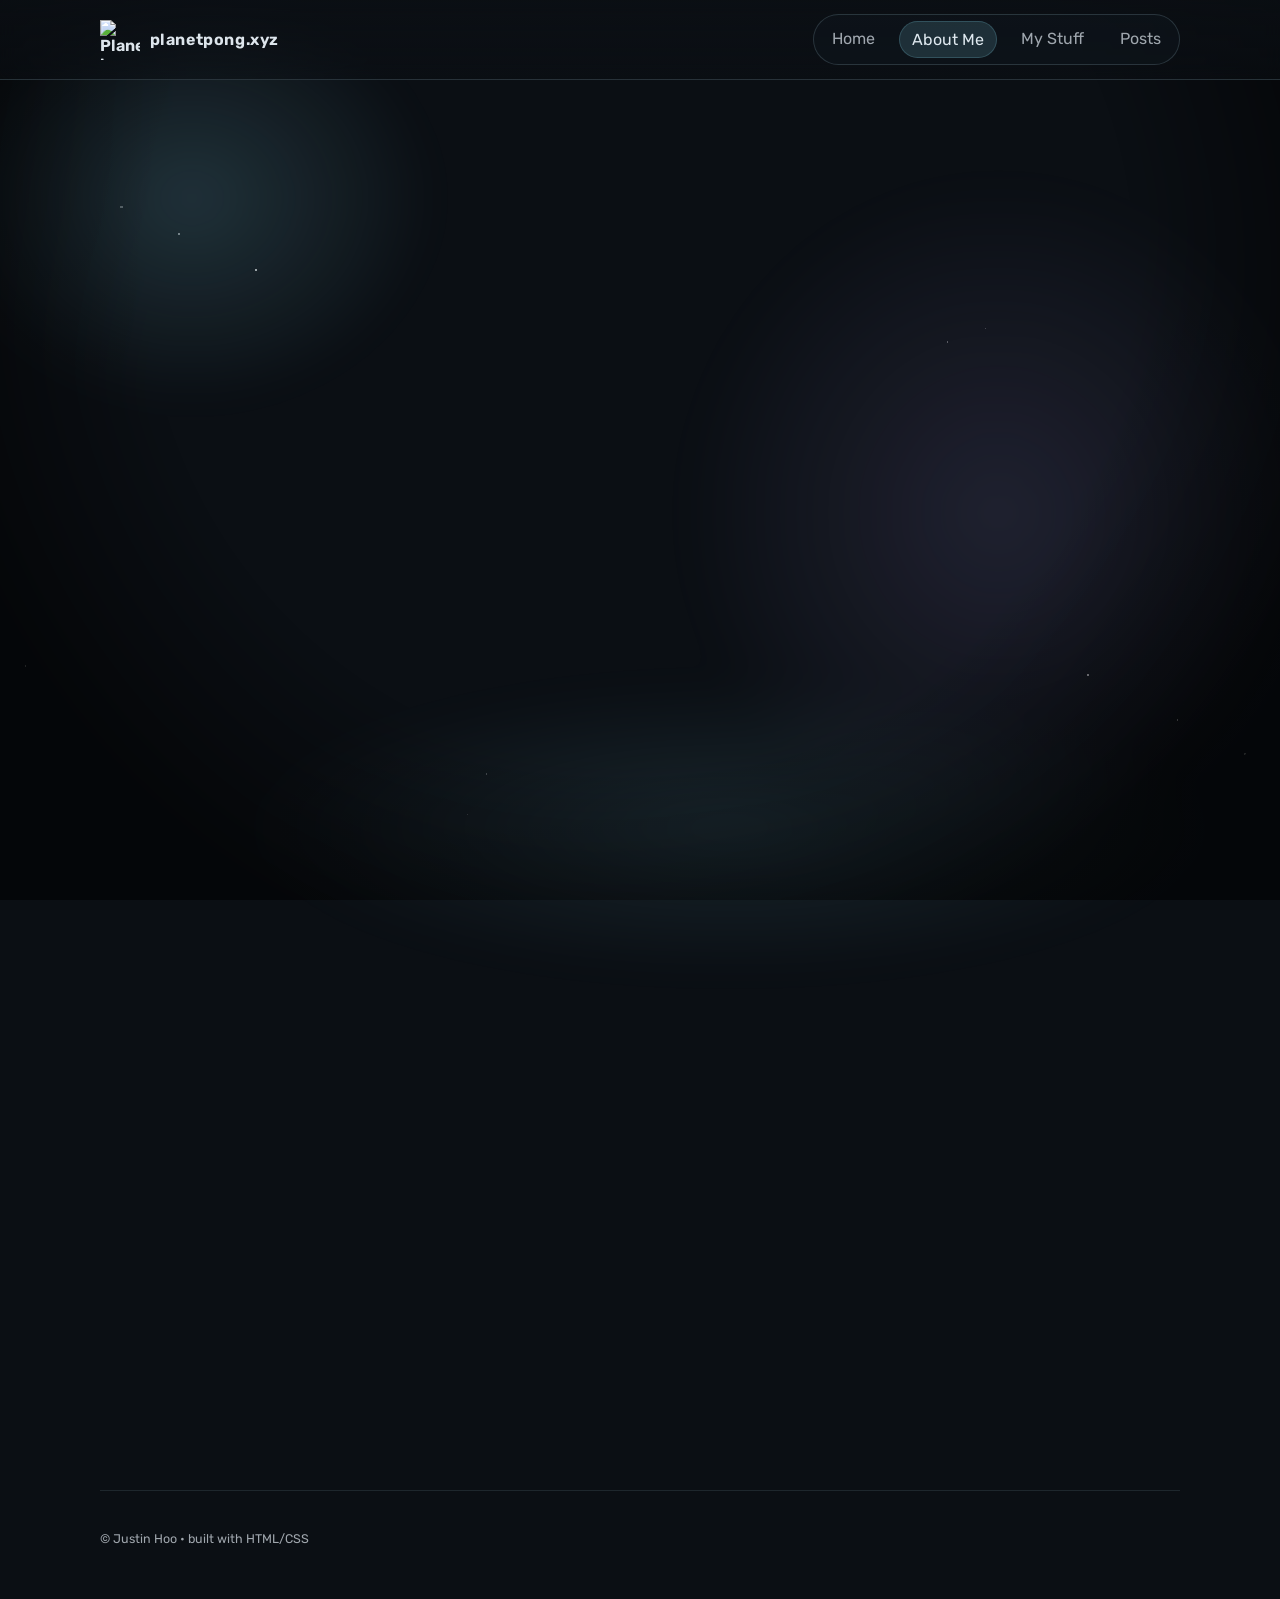
==== about.html @ 1078b891 "Revise about page content and design elements Updated the title and favicon, modified personal intro" ====
<!doctype html>
<html lang="en">
<head>
  <meta charset="UTF-8" />
  <meta name="viewport" content="width=device-width, initial-scale=1.0" />
  <title>About Me • Justin Hoo</title>
  <link rel="icon" href="/images/mylogo.png" type="image/png">
  <link rel="stylesheet" href="style.css" />
      <link href="https://fonts.googleapis.com/css2?family=Inter:wght@300;400;600;700&family=Rubik:wght@400;500;700&display=swap" rel="stylesheet">

</head>
<body>
  <div class="bg">
    <div class="stars"></div>
    <div class="stars stars2"></div>
    <div class="stars stars3"></div>
    <div class="nebula"></div>
    <div class="vignette"></div>
  </div>

  <header class="topbar">
    <div class="container topbar__inner">
      <a class="brand" href="index.html" aria-label="Go to Home">
  <img src="/images/mylogo.png" alt="Planet logo" class="brand__logo">

  <span class="brand__text">planetpong.xyz</span>
</a>

      <nav class="nav" aria-label="Primary">
        <a class="nav__link" href="index.html">Home</a>
        <a class="nav__link active" href="about.html">About Me</a>
        <a class="nav__link" href="projects.html">My Stuff</a>
        <a class="nav__link" href="posts.html">Posts</a>
      
      </nav>

      <button class="navbtn" id="navToggle" aria-label="Toggle menu" aria-expanded="false">
        <span></span><span></span><span></span>
      </button>
    </div>
  </header>

  <main class="container">
    <section class="section hero">
      <div class="hero__content reveal">
        <p class="kicker">About me</p>
        <h1 class="title">I’m <span class="accent">Justin</span></h1>
        <h2>About me</h2>
        <p class="subtitle">
          Hi, my name is Justin Hoo, and I am a year 11 based student in Auckland, New Zealand. I play table tennis intermediately previously for schools and club, I am interested in the programming in python and HTML/CSS. Creating python codes and designing websites as a hobby. I plan to master these coding skills in the coming years and study it in university. Understand and code big python programs, design websites for myself and people like a professional. In the future, I plan to go into the computer science course and become a Software Engineer as my career. 
          Other than that, I am also really passionate about our outside world, space and astronomy since I was a kid. I love to star gaze when the night is clear and even experience meteor showers if I’m lucky. I still haven’t been able to look at the sky through a space telescope, but it is currently on my bucket list to be able to view planets in small detail. I am really fascinated by the scale and reality of our universe that is not easy to comprehend in our heads.
        </p>
</p> 

    
        <div class="hero__actions">
          <a class="btn btn--ghost" href="index.html">Home</a>
          <a class="btn btn--ghost" href="projects.html">See my projects</a>
        </div>
      </div>

      <div class="hero__card reveal" style="--delay: 120ms">
        <div class="card">
          <div class="card__header">
            <span class="pill">Some quick stats</span>
            <span class="muted">• hello</span>
          </div>
          <ul class="list">
            <li>Based in: New Zealand</li>
            <li>Interests: Programming and coding / astronomy space exploration.</li>
            <li>Goal: Build cool projects and learn more about programming languages / explore the night sky through a telescope.</li>
          </ul>
          
        </div>
      </div>
    </section>

    <section class="section">
      <div class="section__head reveal">
        <h2>Skills I'm Learning & What I Enjoy Doing</h2>
      </div>

      <div class="grid-2">
        <div class="card reveal">
          <h3>Programming Skills:</h3>
          <div class="tags">
            <span class="tag">Small skills in HTML/CSS - simple web designs and functionality</span>
            <span class="tag">Python - creating simple programs</span>
          </div>
          <div class="note">
            <strong>Wanting to learn:</strong> JavaScript
          </div>
        </div>

        <div class="card reveal" style="--delay: 80ms">
          <h3>What I’m working on</h3>
          <p class="muted">

          </p>
          <ul class="list">
            <li>Personal websites</li>
            <li>Python projects</li>
            <li>Expanding into Web Design</li>
          </ul>
        </div>
      </div>
    </section>

    <section class="section">
      <div class="section__head reveal">
        <h2>Why Astronomy / Space</h2>
      
      </div>



        <div class="card reveal" style="--delay: 80ms">
          <h3>My obessession with space</h3>
          <p class="muted">

          </p>
          <ul class="list">
            <p>As a kid I went to a place called Stardome located in Auckland which is a really cool space facility where you can learn thing
              about space, NASA, astrophysics and you can even go into a big <strong>dome</strong>room where staff shows you a 3D universe engine simulator.
            </p>
          </ul>
        </div>
      </div>
    </section>

    <footer class="footer">
      <p class="muted small">© <span id="year"></span> Justin Hoo • built with HTML/CSS</p>
    </footer>
  </main>

  <script src="script.js"></script>
</body>
</html>
---- style.css ----
/* ---------- Base ---------- */
:root{
  --bg: #0b0f14;
  --panel: rgba(16, 22, 30, 0.78);
  --panel2: rgba(16, 22, 30, 0.55);
  --border: rgba(174, 210, 225, 0.18);
  --text: rgba(240, 248, 255, 0.92);
  --muted: rgba(240, 248, 255, 0.65);
  --accent: #8fe7ff;
  --accent2: #b7a6ff;
  --shadow: 0 14px 45px rgba(0,0,0,.45);
  --radius: 18px;
  --max: 1080px;
}

*{ box-sizing: border-box; }
html{ scroll-behavior: smooth; }
body{
  margin: 0;
  font-family: ui-sans-serif, system-ui, -apple-system, Segoe UI, Roboto, Helvetica, Arial;
  color: var(--text);
  background: var(--bg);
  overflow-x: hidden;
}
a{ color: inherit; text-decoration: none; }
.container{ width: min(var(--max), 92vw); margin: 0 auto; }
.section{ padding: 70px 0; }
.section__head{ margin-bottom: 18px; }
.section__head h2{ margin: 0 0 6px; font-size: 30px; letter-spacing: .3px; }
.muted{ color: var(--muted); }
.small{ font-size: 12.5px; }

/* ---------- Background: stars + nebula ---------- */
.bg{ position: fixed; inset: 0; z-index: -5; }
.stars{
  position: absolute; inset: 0;
  background-image:
    radial-gradient(2px 2px at 20% 30%, rgba(255,255,255,.85) 50%, transparent 51%),
    radial-gradient(1px 1px at 70% 40%, rgba(255,255,255,.6) 50%, transparent 51%),
    radial-gradient(1px 1px at 40% 80%, rgba(255,255,255,.45) 50%, transparent 51%),
    radial-gradient(1.5px 1.5px at 85% 75%, rgba(255,255,255,.75) 50%, transparent 51%),
    radial-gradient(1px 1px at 10% 70%, rgba(255,255,255,.5) 50%, transparent 51%);
  opacity: .7;
  filter: drop-shadow(0 0 6px rgba(255,255,255,.12));
  animation: drift 26s linear infinite;
}
.stars2{ opacity: .5; animation-duration: 40s; transform: scale(1.2); }
.stars3{ opacity: .35; animation-duration: 55s; transform: scale(1.35); }

.nebula{
  position: absolute; inset: -20%;
  background:
    radial-gradient(closest-side at 25% 30%, rgba(143,231,255,.16), transparent 55%),
    radial-gradient(closest-side at 70% 55%, rgba(183,166,255,.12), transparent 60%),
    radial-gradient(closest-side at 55% 80%, rgba(143,231,255,.10), transparent 60%);
  filter: blur(18px);
  animation: neb 18s ease-in-out infinite alternate;
}
.vignette{
  position: absolute; inset: 0;
  background: radial-gradient(circle at 50% 30%, transparent 0 55%, rgba(0,0,0,.55) 80%);
}

@keyframes drift{
  from{ transform: translateY(0px); }
  to{ transform: translateY(-120px); }
}
@keyframes neb{
  from{ transform: translate3d(-10px, 0, 0) scale(1); opacity: .9; }
  to{ transform: translate3d(18px, -10px, 0) scale(1.05); opacity: 1; }
}

/* ---------- Topbar ---------- */
.topbar{
  position: sticky; top: 0; z-index: 50;
  backdrop-filter: blur(10px);
  background: linear-gradient(to bottom, rgba(11,15,20,.85), rgba(11,15,20,.55));
  border-bottom: 1px solid var(--border);
}
.topbar__inner{
  display: flex; align-items: center; justify-content: space-between;
  padding: 14px 0;
}
.brand{
  display: inline-flex; align-items: center; gap: 10px;
  font-weight: 650;
}
.brand__dot{
  width: 10px; height: 10px; border-radius: 999px;
  background: radial-gradient(circle at 30% 30%, var(--accent), var(--accent2));
  box-shadow: 0 0 20px rgba(143,231,255,.25);
}
.brand__text{ letter-spacing: .6px; }

.nav{
  display: flex; gap: 12px;
  padding: 6px;
  border: 1px solid var(--border);
  background: var(--panel2);
  border-radius: 999px;
}
.nav__link{
  padding: 8px 12px;
  border-radius: 999px;
  color: var(--muted);
  transition: transform 180ms ease, background 180ms ease, color 180ms ease;
}
.nav__link:hover{
  transform: translateY(-1px);
  background: rgba(143,231,255,.08);
  color: var(--text);
}
.nav__link.active{
  background: rgba(143,231,255,.14);
  color: var(--text);
  border: 1px solid rgba(143,231,255,.18);
}

/* Mobile menu button */
.navbtn{
  display: none;
  width: 44px; height: 40px;
  border-radius: 12px;
  background: var(--panel2);
  border: 1px solid var(--border);
  box-shadow: var(--shadow);
  cursor: pointer;
}
.navbtn span{
  display: block;
  width: 18px; height: 2px;
  margin: 4px auto;
  background: rgba(240,248,255,.9);
  border-radius: 999px;
}

/* ---------- Hero ---------- */
.hero{
  display: grid;
  grid-template-columns: 1.25fr .9fr;
  gap: 26px;
  padding-top: 40px;
}
.kicker{
  display: inline-block;
  padding: 6px 10px;
  border-radius: 999px;
  border: 1px solid rgba(143,231,255,.18);
  background: rgba(143,231,255,.08);
  color: var(--muted);
  font-size: 13px;
}
.title{
  margin: 12px 0 10px;
  font-size: clamp(34px, 4.2vw, 54px);
  line-height: 1.05;
  letter-spacing: .2px;
}
.accent{
  background: linear-gradient(90deg, var(--accent), var(--accent2));
  -webkit-background-clip: text;
  background-clip: text;
  color: transparent;
}
.subtitle{ margin: 0; font-size: 16.5px; line-height: 1.6; color: var(--muted); }

.hero__actions{ margin-top: 18px; display: flex; gap: 10px; flex-wrap: wrap; }
.btn{
  display: inline-flex; align-items: center; justify-content: center;
  gap: 8px;
  padding: 11px 14px;
  border-radius: 14px;
  border: 1px solid rgba(143,231,255,.22);
  background: rgba(143,231,255,.14);
  color: var(--text);
  box-shadow: 0 10px 30px rgba(0,0,0,.35);
  transition: transform 180ms ease, background 180ms ease;
}
.btn:hover{ transform: translateY(-2px); background: rgba(143,231,255,.18); }
.btn--ghost{
  background: rgba(16,22,30,.35);
  border: 1px solid var(--border);
}
.btn--small{ padding: 9px 11px; border-radius: 12px; }

.btn {
  cursor: pointer;
  user-select: none;

  outline: none;
  border: none;
}

.btn:focus {
  outline: none;
}

.btn:active {
  transform: scale(0.98);
}

.chips{ margin-top: 18px; display: flex; gap: 8px; flex-wrap: wrap; }
.chip{
  padding: 7px 10px;
  border-radius: 999px;
  border: 1px solid var(--border);
  background: rgba(16,22,30,.35);
  color: var(--muted);
  font-size: 13px;
}

/* ---------- Cards / layout ---------- */
.card{
  border: 1px solid var(--border);
  background: var(--panel);
  border-radius: var(--radius);
  padding: 16px;
  box-shadow: var(--shadow);
}
.card h3{ margin: 0 0 8px; }
.card p{ margin: 0 0 10px; line-height: 1.6; }
.card__header{
  display: flex; justify-content: space-between; align-items: center;
  margin-bottom: 12px;
}
.card__title{ margin: 0 0 8px; font-weight: 700; }
.list{ margin: 0 0 10px; padding-left: 18px; color: var(--muted); line-height: 1.7; }

.grid-2{
  display: grid;
  grid-template-columns: 1fr 1fr;
  gap: 14px;
}
.cards{
  display: grid;
  grid-template-columns: repeat(3, 1fr);
  gap: 14px;
}

.pill{
  display: inline-flex;
  padding: 5px 10px;
  border-radius: 999px;
  border: 1px solid rgba(183,166,255,.22);
  background: rgba(183,166,255,.10);
  color: var(--muted);
  font-size: 12.5px;
}

.tags{ display: flex; flex-wrap: wrap; gap: 8px; }
.tag{
  padding: 7px 10px;
  border-radius: 999px;
  border: 1px solid var(--border);
  background: rgba(16,22,30,.35);
  color: var(--muted);
  font-size: 13px;
}

.note{
  margin-top: 12px;
  padding: 12px;
  border-radius: 14px;
  border: 1px dashed rgba(143,231,255,.28);
  background: rgba(143,231,255,.07);
  color: var(--muted);
}

/* Projects + posts */
.project__top, .post__meta{
  display: flex; justify-content: space-between; align-items: center;
  margin-bottom: 10px;
}
.project__links{
  display: flex; gap: 10px; margin-top: 10px;
}
.link{
  color: var(--text);
  border-bottom: 1px solid rgba(143,231,255,.35);
  padding-bottom: 2px;
  transition: opacity 160ms ease, transform 160ms ease;
}
.link:hover{ opacity: .9; transform: translateY(-1px); }

.linklist{ display: grid; gap: 10px; margin-top: 10px; }
.linkrow{
  display: flex; justify-content: space-between; gap: 12px;
  padding: 11px 12px;
  border-radius: 14px;
  border: 1px solid var(--border);
  background: rgba(16,22,30,.35);
  transition: transform 180ms ease, background 180ms ease;
}
.linkrow:hover{ transform: translateY(-2px); background: rgba(143,231,255,.06); }

.footer{
  padding: 28px 0 40px;
  border-top: 1px solid rgba(174,210,225,.12);
}

/* ---------- Reveal animation ---------- */
.reveal{
  opacity: 0;
  transform: translateY(10px);
  transition: opacity 600ms ease, transform 600ms ease;
  transition-delay: var(--delay, 0ms);
}
.reveal.visible{
  opacity: 1;
  transform: translateY(0px);
}

/* ---------- Modal ---------- */
.modal{
  position: fixed; inset: 0;
  background: rgba(0,0,0,.55);
  display: none;
  align-items: center; justify-content: center;
  padding: 18px;
  z-index: 60;
}
.modal.show{ display: flex; }
.modal__panel{
  width: min(760px, 96vw);
  border-radius: 18px;
  border: 1px solid var(--border);
  background: rgba(10,14,19,.88);
  backdrop-filter: blur(10px);
  box-shadow: var(--shadow);
  padding: 14px;
}
.modal__top{
  display: flex; justify-content: space-between; align-items: center;
  gap: 10px;
  border-bottom: 1px solid rgba(174,210,225,.12);
  padding-bottom: 10px;
  margin-bottom: 10px;
}
.modal__content{ color: var(--muted); line-height: 1.7; }
.iconbtn{
  width: 40px; height: 38px;
  border-radius: 12px;
  background: rgba(16,22,30,.35);
  border: 1px solid var(--border);
  color: var(--text);
  cursor: pointer;
}

/* ---------- Responsive ---------- */
@media (max-width: 920px){
  .hero{ grid-template-columns: 1fr; }
  .cards{ grid-template-columns: 1fr; }
  .grid-2{ grid-template-columns: 1fr; }
  .nav{ display: none; }
  .navbtn{ display: inline-block; }
  .nav.open{
    display: flex;
    position: absolute;
    right: 4vw;
    top: 62px;
    flex-direction: column;
    padding: 10px;
    border-radius: 16px;
    width: min(240px, 92vw);
  }
}

/* ---------- Section divider ---------- */
.divider {
  width: 100%;
  display: flex;
  justify-content: center;
  margin: 40px 0;
}

.divider span {
  width: 80%;
  height: 2px;
  background-image: repeating-linear-gradient(
    to right,
    rgba(143,231,255,0.4),
    rgba(143,231,255,0.4) 6px,
    transparent 6px,
    transparent 14px
  );
  opacity: 0.6;
}

.linkrow{
  display: flex;
  align-items: center;
  justify-content: space-between;
  gap: 12px;
}

.linkleft{
  display: flex;
  align-items: center;
  gap: 10px;
}

.icon{
  font-size: 18px;
  color: var(--accent);
  min-width: 20px; /* keeps alignment consistent */
}

.logo{
  border: 2px solid #ffffff
 
  
}

body {
  font-family: 'Rubik', sans-serif;
}

h1, h2, h3 {
  font-family: 'Rubik', sans-serif;
}


.brand {
  display: flex;
  align-items: left;
  gap: 0.6rem;
  text-decoration: none;
}

.brand__logo {
  width: 40px;        /* adjust size if needed */
  height: 40px;
  object-fit: contain;
}

.success-popup {
  display: flex;
  position: fixed;
  inset: 0;

  justify-content: center;
  align-items: center;

  opacity: 0;
  visibility: hidden;

  transition: opacity 0.25s ease, visibility 0.25s ease;
}

.success-popup.active {
  opacity: 1;
  visibility: visible;
}

.success-box {
  background: rgba(25, 25, 25, 0.95);
  color: white;

  padding: 24px;
  border-radius: 20px;

  text-align: center;
  width: 80%;
  max-width: 320px;

  border: 1px solid rgba(255,255,255,0.1);
}

.success-popup {
  display: none;
  position: fixed;
  inset: 0;
  z-index: 1000;

  background: rgba(0, 0, 0, 0.6);
  backdrop-filter: blur(6px);

  justify-content: center;
  align-items: center;
}

.success-box {
  background: rgba(25, 25, 25, 0.95);
  color: white;

  padding: 24px;
  border-radius: 20px;

  text-align: center;
  width: 80%;
  max-width: 320px;

  border: 1px solid rgba(255,255,255,0.1);
}

/* SUCCESS POPUP */
.success-popup {
  display: none;
  position: fixed;
  inset: 0;
  z-index: 1000;

  background: rgba(0, 0, 0, 0.6);
  backdrop-filter: blur(6px);

  justify-content: center;
  align-items: center;
}

/* BOX */
.success-box {
  background: rgba(25, 25, 25, 0.95);
  color: white;

  padding: 28px;
  border-radius: 22px;

  text-align: center;
  width: 85%;
  max-width: 340px;

  border: 1px solid rgba(255,255,255,0.1);
}

/* CHECKMARK CIRCLE */
.checkmark-circle {
  width: 90px;
  height: 90px;

  margin: 0 auto 15px auto;

  border-radius: 50%;

  border: 3px solid #3ee28f;

  display: flex;
  justify-content: center;
  align-items: center;

  animation: pop 0.3s ease-out;
}

/* SVG CHECKMARK */
.checkmark {
  width: 50px;
  height: 50px;

  fill: none;
  stroke: #3ee28f;
  stroke-width: 4;
  stroke-linecap: round;
  stroke-linejoin: round;

  stroke-dasharray: 48;
  stroke-dashoffset: 48;

  animation: draw 0.6s ease forwards 0.2s;
}

/* ANIMATIONS */
@keyframes draw {
  to {
    stroke-dashoffset: 0;
  }
}

@keyframes pop {
  0% {
    transform: scale(0.6);
    opacity: 0;
  }
  100% {
    transform: scale(1);
    opacity: 1;
  }
}

/* POPUP BASE STATE */
.popup {
  position: fixed;
  inset: 0;
  z-index: 999;

  display: flex;
  justify-content: center;
  align-items: center;

  background: rgba(0, 0, 0, 0.55);
  backdrop-filter: blur(6px);

  opacity: 1;
  visibility: hidden;
  pointer-events: none;

  transition: opacity 0.25s ease, visibility 0.25s ease;
}

.popup.active {
  opacity: 1;
  visibility: visible;
  pointer-events: auto;
}

.popup-content {
  transform: scale(0.85);
  opacity: 1;
  transition: transform 0.25s ease, opacity 0.25s ease;
}

.popup.active .popup-content {
  transform: scale(1);
  opacity: 1;
}
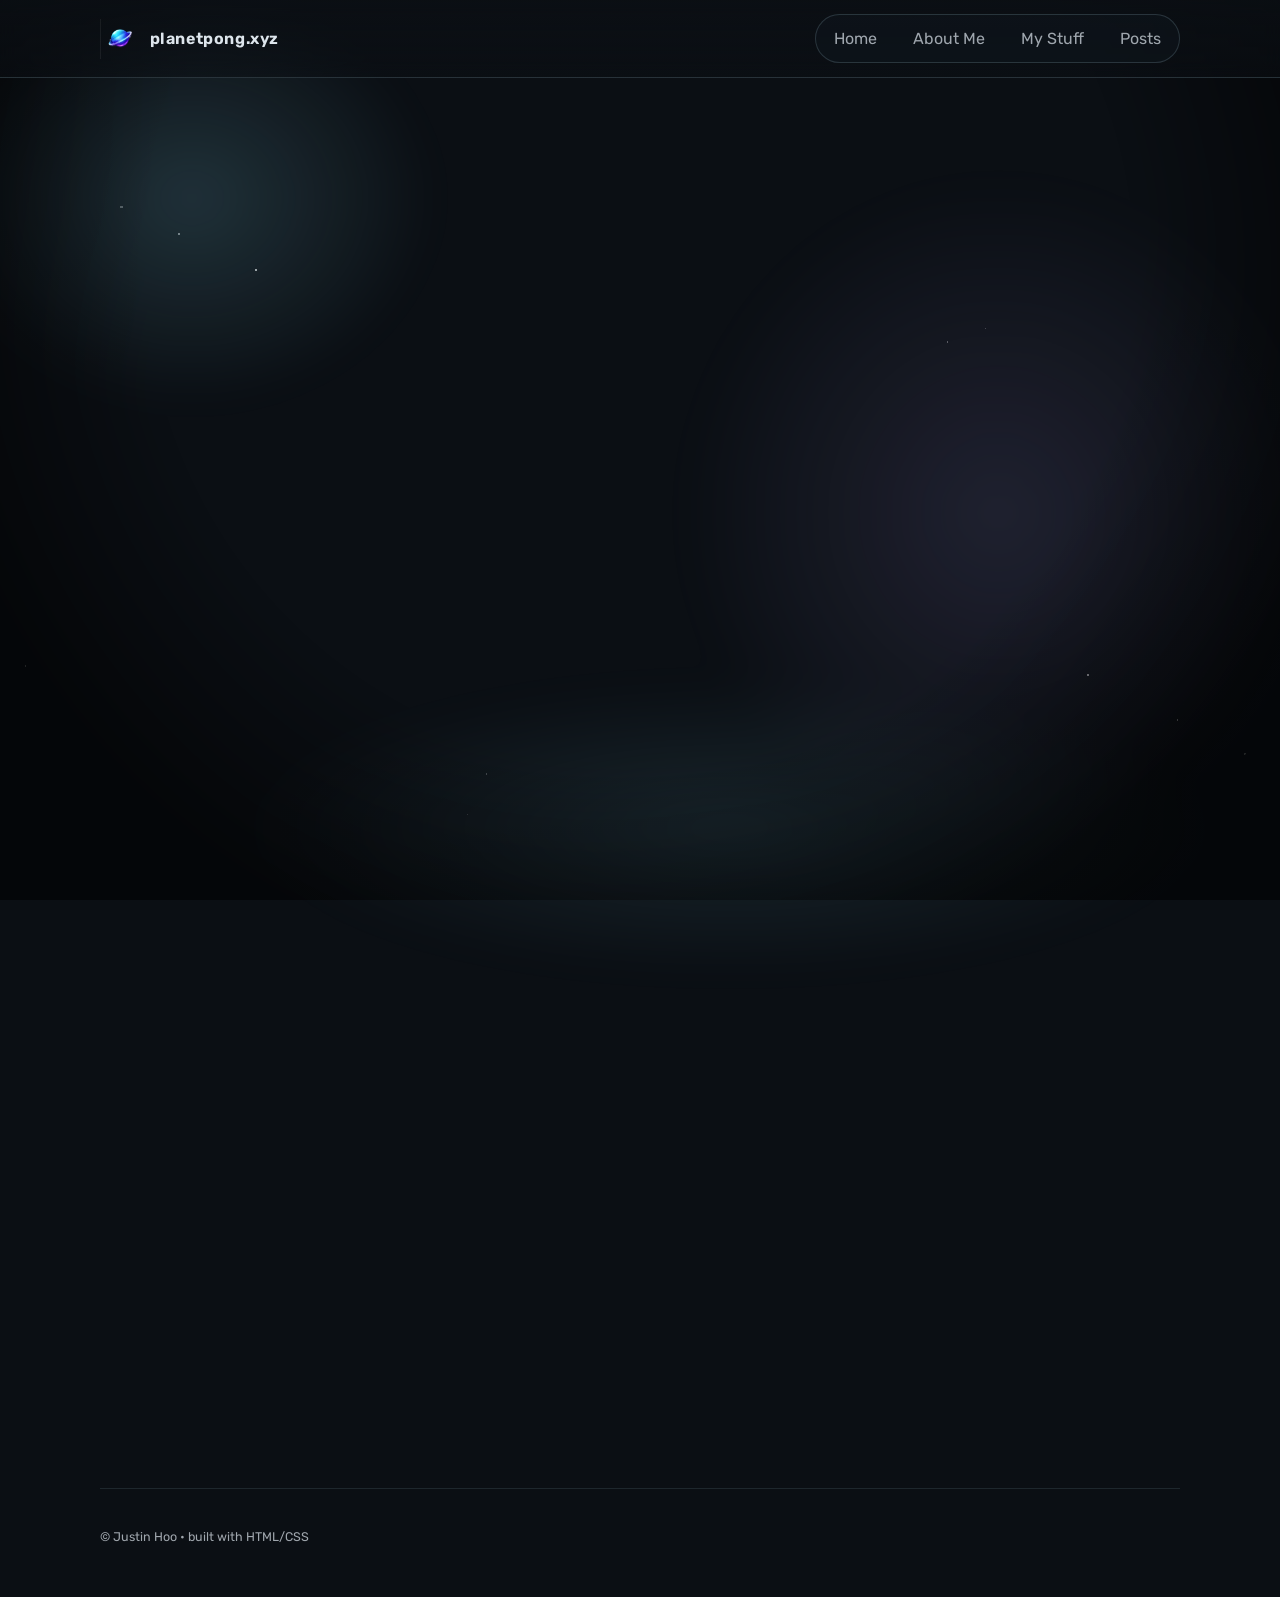
==== commit 234ac1cf: "Update page title in about.html" ====
--- a/about.html
+++ b/about.html
@@ -3,8 +3,8 @@
 <head>
   <meta charset="UTF-8" />
   <meta name="viewport" content="width=device-width, initial-scale=1.0" />
-  <title>About Me • Justin Hoo</title>
-  <link rel="icon" href="/images/mylogo.png" type="image/png">
+  <title>About Me • xyz</title>
+  <link rel="icon" href="mylogo.png" type="image/png">
   <link rel="stylesheet" href="style.css" />
       <link href="https://fonts.googleapis.com/css2?family=Inter:wght@300;400;600;700&family=Rubik:wght@400;500;700&display=swap" rel="stylesheet">
 
@@ -21,14 +21,14 @@
   <header class="topbar">
     <div class="container topbar__inner">
       <a class="brand" href="index.html" aria-label="Go to Home">
-  <img src="/images/mylogo.png" alt="Planet logo" class="brand__logo">
+  <img src="mylogo.png" alt="Planet logo" class="brand__logo">
 
   <span class="brand__text">planetpong.xyz</span>
 </a>
 
       <nav class="nav" aria-label="Primary">
         <a class="nav__link" href="index.html">Home</a>
-        <a class="nav__link active" href="about.html">About Me</a>
+        <a class="nav__link" href="about.html">About Me</a>
         <a class="nav__link" href="projects.html">My Stuff</a>
         <a class="nav__link" href="posts.html">Posts</a>
       
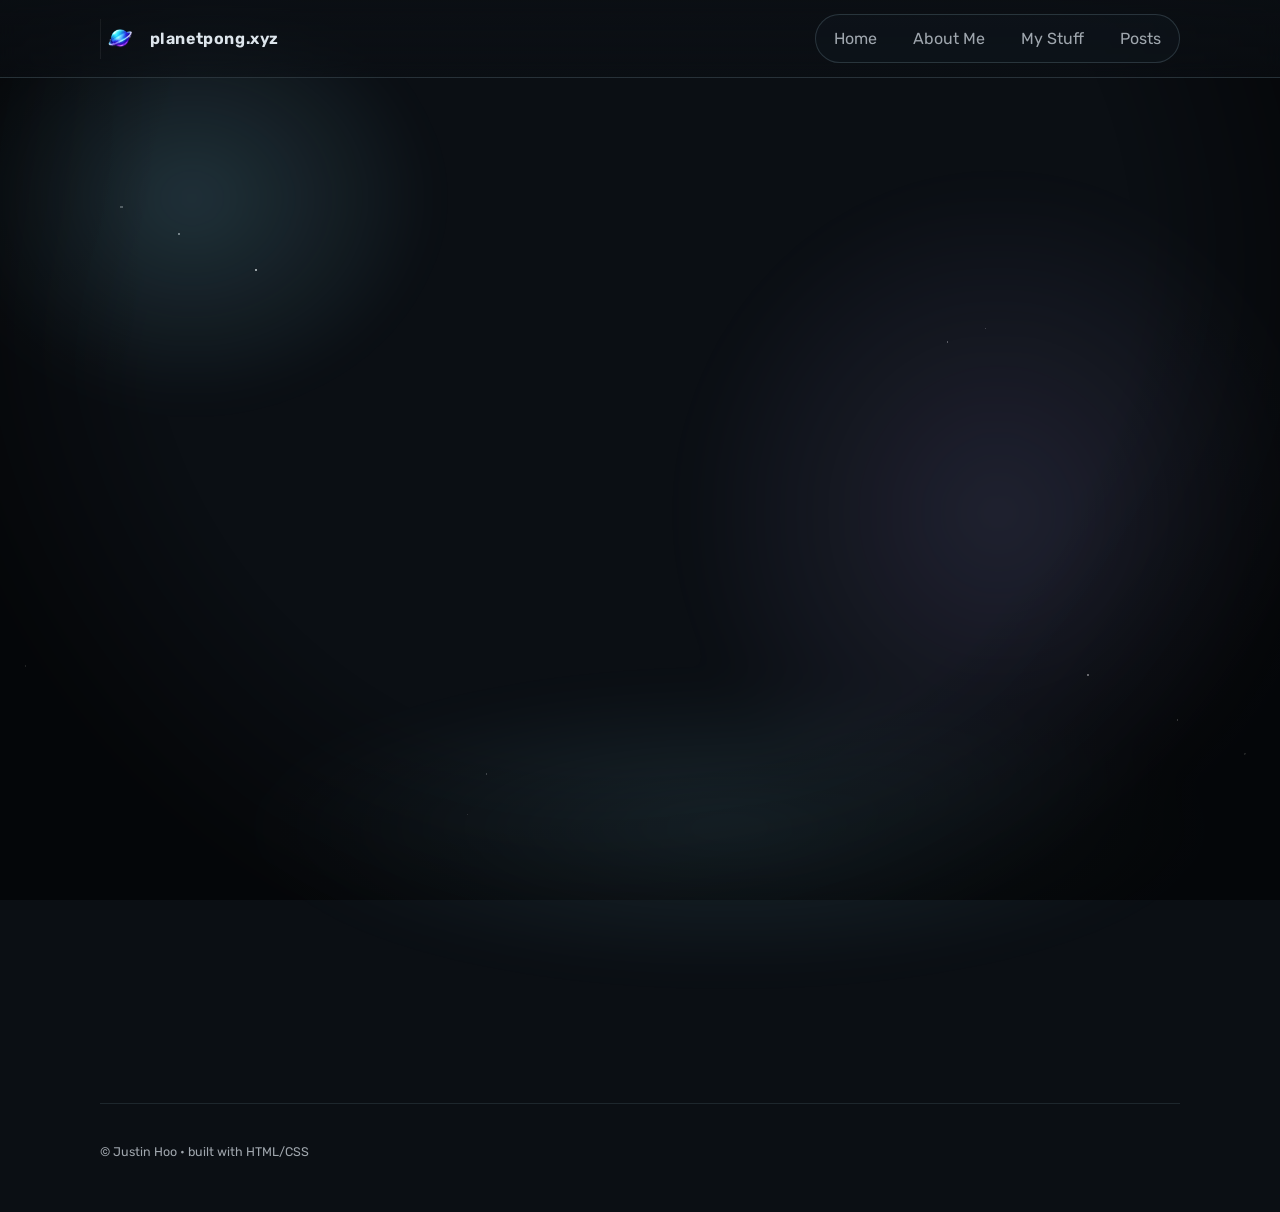
==== commit 7179bab8: "Remove skills and projects section from about.html Removed section detailing programming skills and " ====
--- a/about.html
+++ b/about.html
@@ -3,7 +3,7 @@
 <head>
   <meta charset="UTF-8" />
   <meta name="viewport" content="width=device-width, initial-scale=1.0" />
-  <title>About Me • xyz</title>
+  <title>about me • xyz</title>
   <link rel="icon" href="mylogo.png" type="image/png">
   <link rel="stylesheet" href="style.css" />
       <link href="https://fonts.googleapis.com/css2?family=Inter:wght@300;400;600;700&family=Rubik:wght@400;500;700&display=swap" rel="stylesheet">
@@ -75,36 +75,6 @@
       </div>
     </section>
 
-    <section class="section">
-      <div class="section__head reveal">
-        <h2>Skills I'm Learning & What I Enjoy Doing</h2>
-      </div>
-
-      <div class="grid-2">
-        <div class="card reveal">
-          <h3>Programming Skills:</h3>
-          <div class="tags">
-            <span class="tag">Small skills in HTML/CSS - simple web designs and functionality</span>
-            <span class="tag">Python - creating simple programs</span>
-          </div>
-          <div class="note">
-            <strong>Wanting to learn:</strong> JavaScript
-          </div>
-        </div>
-
-        <div class="card reveal" style="--delay: 80ms">
-          <h3>What I’m working on</h3>
-          <p class="muted">
-
-          </p>
-          <ul class="list">
-            <li>Personal websites</li>
-            <li>Python projects</li>
-            <li>Expanding into Web Design</li>
-          </ul>
-        </div>
-      </div>
-    </section>
 
     <section class="section">
       <div class="section__head reveal">
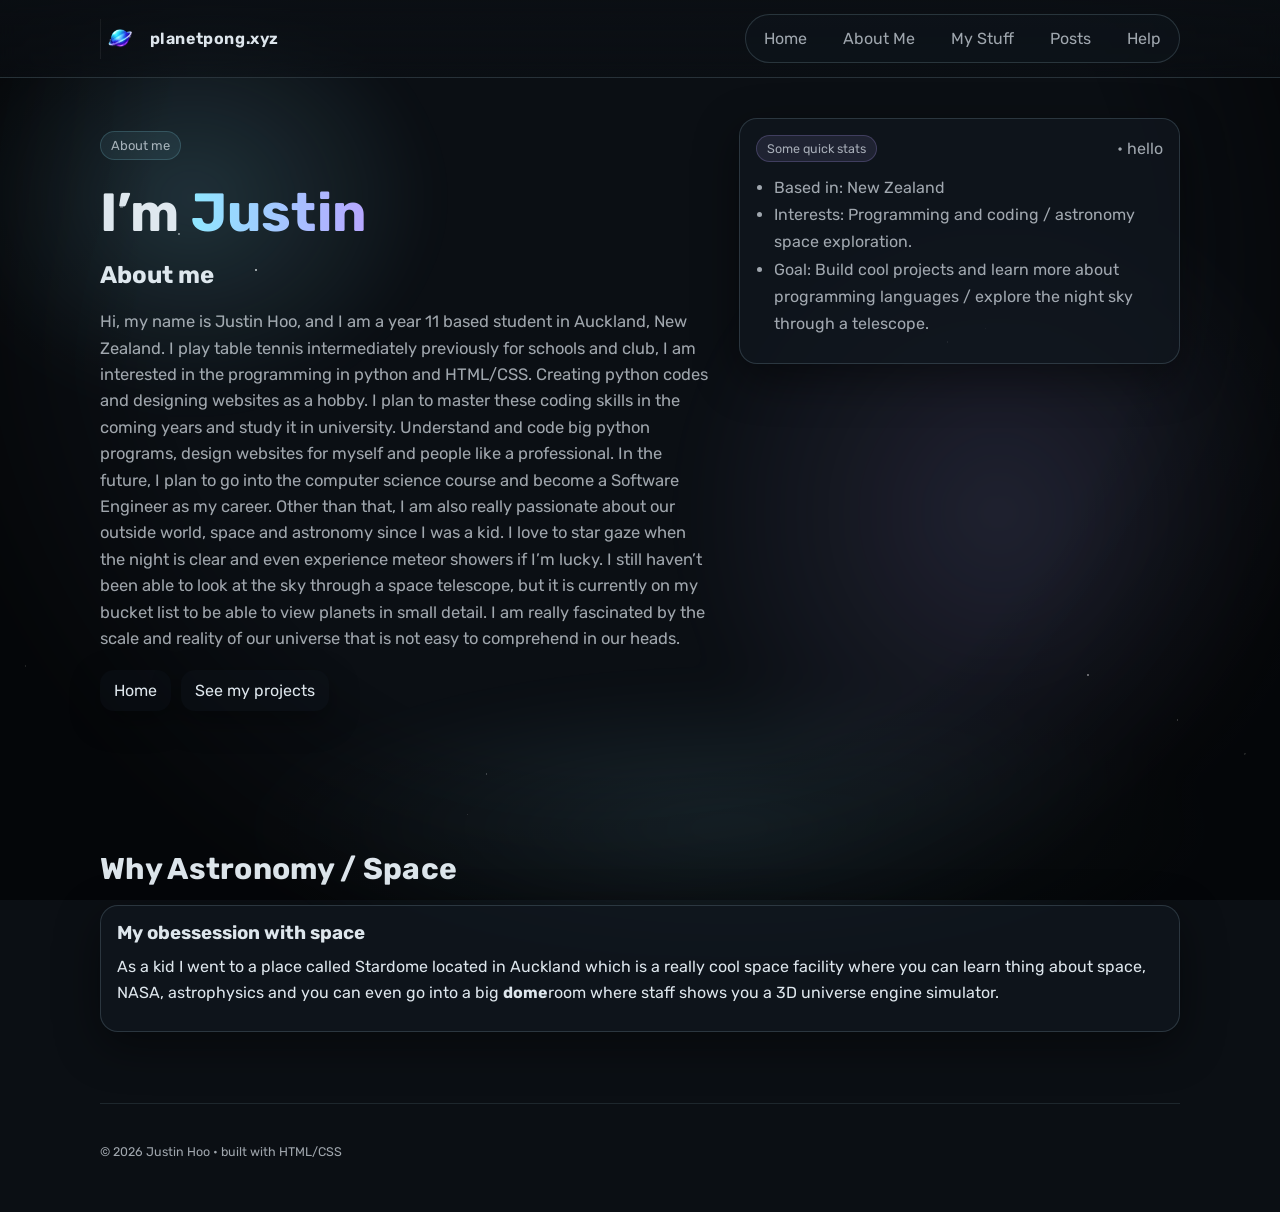
==== commit 789c914a: "Merge pull request #2 from linux649/main W3C markup issues fixes for all HTML pages and stylesheet" ====
--- a/about.html
+++ b/about.html
@@ -1,11 +1,11 @@
-<!doctype html>
+<!DOCTYPE html>
 <html lang="en">
 <head>
-  <meta charset="UTF-8" />
-  <meta name="viewport" content="width=device-width, initial-scale=1.0" />
+  <meta charset="UTF-8">
+  <meta name="viewport" content="width=device-width, initial-scale=1.0">
   <title>about me • xyz</title>
   <link rel="icon" href="mylogo.png" type="image/png">
-  <link rel="stylesheet" href="style.css" />
+  <link rel="stylesheet" href="style.css">
       <link href="https://fonts.googleapis.com/css2?family=Inter:wght@300;400;600;700&family=Rubik:wght@400;500;700&display=swap" rel="stylesheet">
 
 </head>
@@ -31,6 +31,7 @@
         <a class="nav__link" href="about.html">About Me</a>
         <a class="nav__link" href="projects.html">My Stuff</a>
         <a class="nav__link" href="posts.html">Posts</a>
+        <a class="nav__link" href="help.html">Help</a>
       
       </nav>
 
@@ -50,7 +51,6 @@
           Hi, my name is Justin Hoo, and I am a year 11 based student in Auckland, New Zealand. I play table tennis intermediately previously for schools and club, I am interested in the programming in python and HTML/CSS. Creating python codes and designing websites as a hobby. I plan to master these coding skills in the coming years and study it in university. Understand and code big python programs, design websites for myself and people like a professional. In the future, I plan to go into the computer science course and become a Software Engineer as my career. 
           Other than that, I am also really passionate about our outside world, space and astronomy since I was a kid. I love to star gaze when the night is clear and even experience meteor showers if I’m lucky. I still haven’t been able to look at the sky through a space telescope, but it is currently on my bucket list to be able to view planets in small detail. I am really fascinated by the scale and reality of our universe that is not easy to comprehend in our heads.
         </p>
-</p> 
 
     
         <div class="hero__actions">
@@ -89,13 +89,13 @@
           <p class="muted">
 
           </p>
-          <ul class="list">
-            <p>As a kid I went to a place called Stardome located in Auckland which is a really cool space facility where you can learn thing
+          <p>
+            As a kid I went to a place called Stardome located in Auckland which is a really cool space facility where you can learn thing
               about space, NASA, astrophysics and you can even go into a big <strong>dome</strong>room where staff shows you a 3D universe engine simulator.
-            </p>
-          </ul>
+            
+          </p>
         </div>
-      </div>
+  
     </section>
 
     <footer class="footer">
--- a/style.css
+++ b/style.css
@@ -298,28 +298,65 @@
   border-top: 1px solid rgba(174,210,225,.12);
 }
 
-/* ---------- Reveal animation ---------- */
+
+/* ---------- Reveal animation (FIXED) ---------- */
 .reveal{
   opacity: 0;
-  transform: translateY(10px);
+  transform: translateY(20px);
   transition: opacity 600ms ease, transform 600ms ease;
   transition-delay: var(--delay, 0ms);
-}
+  will-change: opacity, transform;
+}
+
 .reveal.visible{
   opacity: 1;
-  transform: translateY(0px);
+  transform: translateY(0);
 }
 
 /* ---------- Modal ---------- */
 .modal{
-  position: fixed; inset: 0;
+  position: fixed;
+  inset: 0;
+  z-index: 60;
+
+  display: flex;
+  align-items: center;
+  justify-content: center;
+
   background: rgba(0,0,0,.55);
-  display: none;
-  align-items: center; justify-content: center;
-  padding: 18px;
+
+  opacity: 0;
+  visibility: hidden;
+  pointer-events: none;
+
+  transition: opacity 0.25s ease, visibility 0.25s ease;
+}
+
+/* ---------- MODAL (FIXED ANIMATION) ---------- */
+.modal{
+  position: fixed;
+  inset: 0;
   z-index: 60;
-}
-.modal.show{ display: flex; }
+
+  display: flex;
+  align-items: center;
+  justify-content: center;
+
+  background: rgba(0,0,0,.55);
+
+  opacity: 0;
+  visibility: hidden;
+  pointer-events: none;
+
+  transition: opacity 0.3s ease, visibility 0.3s ease;
+}
+
+.modal.show{
+  opacity: 1;
+  visibility: visible;
+  pointer-events: auto;
+}
+
 .modal__panel{
   width: min(760px, 96vw);
   border-radius: 18px;
@@ -328,22 +365,16 @@
   backdrop-filter: blur(10px);
   box-shadow: var(--shadow);
   padding: 14px;
-}
-.modal__top{
-  display: flex; justify-content: space-between; align-items: center;
-  gap: 10px;
-  border-bottom: 1px solid rgba(174,210,225,.12);
-  padding-bottom: 10px;
-  margin-bottom: 10px;
-}
-.modal__content{ color: var(--muted); line-height: 1.7; }
-.iconbtn{
-  width: 40px; height: 38px;
-  border-radius: 12px;
-  background: rgba(16,22,30,.35);
-  border: 1px solid var(--border);
-  color: var(--text);
-  cursor: pointer;
+
+  transform: scale(0.85);
+  opacity: 0;
+
+  transition: transform 0.35s cubic-bezier(.2,.9,.2,1), opacity 0.25s ease;
+}
+
+.modal.show .modal__panel{
+  transform: scale(1);
+  opacity: 1;
 }
 
 /* ---------- Responsive ---------- */
@@ -366,24 +397,19 @@
 }
 
 /* ---------- Section divider ---------- */
-.divider {
+.divider{
   width: 100%;
-  display: flex;
-  justify-content: center;
+
+  display: flex;
+  justify-content: center;
+
   margin: 40px 0;
 }
 
-.divider span {
-  width: 80%;
-  height: 2px;
-  background-image: repeating-linear-gradient(
-    to right,
-    rgba(143,231,255,0.4),
-    rgba(143,231,255,0.4) 6px,
-    transparent 6px,
-    transparent 14px
-  );
-  opacity: 0.6;
+.divider span{
+  width: min(100%, var(--max));
+  border-top: 1px dashed rgba(125,211,252,0.25);
+  display: block;
 }
 
 .linkrow{
@@ -406,7 +432,7 @@
 }
 
 .logo{
-  border: 2px solid #ffffff
+  border: 2px solid #ffffff;
  
   
 }
@@ -422,7 +448,7 @@
 
 .brand {
   display: flex;
-  align-items: left;
+  text-align: left;
   gap: 0.6rem;
   text-decoration: none;
 }
@@ -433,37 +459,35 @@
   object-fit: contain;
 }
 
-.success-popup {
-  display: flex;
+.success-popup{
   position: fixed;
   inset: 0;
-
-  justify-content: center;
-  align-items: center;
+  z-index: 1000;
+
+  display: flex;
+  justify-content: center;
+  align-items: center;
+
+  background: rgba(0, 0, 0, 0.6);
+  backdrop-filter: blur(6px);
 
   opacity: 0;
   visibility: hidden;
+  pointer-events: none;
 
   transition: opacity 0.25s ease, visibility 0.25s ease;
 }
 
-.success-popup.active {
+.success-popup.active .success-box{
+  transform: scale(1);
   opacity: 1;
-  visibility: visible;
-}
-
-.success-box {
-  background: rgba(25, 25, 25, 0.95);
-  color: white;
-
-  padding: 24px;
-  border-radius: 20px;
-
-  text-align: center;
-  width: 80%;
-  max-width: 320px;
-
-  border: 1px solid rgba(255,255,255,0.1);
+}
+
+.success-box{
+  transform: scale(0.85);
+  opacity: 0;
+
+  transition: transform 0.3s ease, opacity 0.25s ease;
 }
 
 .success-popup {
@@ -479,48 +503,8 @@
   align-items: center;
 }
 
-.success-box {
-  background: rgba(25, 25, 25, 0.95);
-  color: white;
-
-  padding: 24px;
-  border-radius: 20px;
-
-  text-align: center;
-  width: 80%;
-  max-width: 320px;
-
-  border: 1px solid rgba(255,255,255,0.1);
-}
-
-/* SUCCESS POPUP */
-.success-popup {
-  display: none;
-  position: fixed;
-  inset: 0;
-  z-index: 1000;
-
-  background: rgba(0, 0, 0, 0.6);
-  backdrop-filter: blur(6px);
-
-  justify-content: center;
-  align-items: center;
-}
-
-/* BOX */
-.success-box {
-  background: rgba(25, 25, 25, 0.95);
-  color: white;
-
-  padding: 28px;
-  border-radius: 22px;
-
-  text-align: center;
-  width: 85%;
-  max-width: 340px;
-
-  border: 1px solid rgba(255,255,255,0.1);
-}
+
+
 
 /* CHECKMARK CIRCLE */
 .checkmark-circle {
@@ -575,8 +559,8 @@
   }
 }
 
-/* POPUP BASE STATE */
-.popup {
+/* ---------- POPUP (FIXED) ---------- */
+.popup{
   position: fixed;
   inset: 0;
   z-index: 999;
@@ -588,26 +572,186 @@
   background: rgba(0, 0, 0, 0.55);
   backdrop-filter: blur(6px);
 
-  opacity: 1;
+  opacity: 0;
   visibility: hidden;
   pointer-events: none;
 
   transition: opacity 0.25s ease, visibility 0.25s ease;
 }
 
-.popup.active {
+.popup.active{
   opacity: 1;
   visibility: visible;
   pointer-events: auto;
 }
 
-.popup-content {
+.popup-content{
   transform: scale(0.85);
-  opacity: 1;
+  opacity: 0;
+
   transition: transform 0.25s ease, opacity 0.25s ease;
 }
 
-.popup.active .popup-content {
+.popup.active .popup-content{
   transform: scale(1);
   opacity: 1;
 }
+
+.link,
+.expand-btn {
+  font-family: 'Rubik', sans-serif;
+  background: transparent;
+  border: none;
+  color: var(--text);
+  cursor: pointer;
+  font-size: 14px;
+
+  display: inline-flex;
+  align-items: center;
+  gap: 6px;
+
+  padding: 0;
+  border-bottom: 1px solid rgba(143,231,255,0.4);
+
+  transition: transform 200ms ease, opacity 200ms ease;
+}
+
+
+/* expand button feel */
+.expand-btn {
+  display: inline-flex;
+  align-items: center;
+  gap: 6px;
+  border-bottom: 1px solid rgba(143,231,255,0.4);
+  transition: transform 200ms ease, opacity 200ms ease;
+}
+
+.expand-btn:hover {
+  transform: translateY(-2px);
+  opacity: 0.85;
+}
+
+/* ---------- MODAL (FIXED + ANIMATED) ---------- */
+.modal{
+  position: fixed;
+  inset: 0;
+  z-index: 60;
+
+  display: flex;
+  align-items: center;
+  justify-content: center;
+
+  background: rgba(0,0,0,.55);
+
+  opacity: 0;
+  visibility: hidden;
+  pointer-events: none;
+
+  transition: opacity 0.25s ease, visibility 0.25s ease;
+}
+
+.modal.show{
+  opacity: 1;
+  visibility: visible;
+  pointer-events: auto;
+}
+
+.modal__panel{
+  width: min(760px, 96vw);
+  border-radius: 18px;
+  border: 1px solid var(--border);
+  background: rgba(10,14,19,.88);
+  backdrop-filter: blur(10px);
+  box-shadow: var(--shadow);
+  padding: 14px;
+
+  transform: scale(0.92);
+  transition: transform 0.25s ease;
+}
+
+.modal.show .modal__panel{
+  transform: scale(1);
+}
+
+.modal__panel{
+  transition: transform 0.35s cubic-bezier(.2,.9,.2,1);
+}
+
+.modal{
+  transition: opacity 0.3s ease;
+}
+
+
+.status-banner{
+  width: 100%;
+  display: flex;
+  justify-content: center;
+  text-align: center;
+}
+/* ---------- Mobile Nav ---------- */
+
+.menu-toggle{
+  display: none;
+
+  background: transparent;
+  border: none;
+
+  color: white;
+
+  font-size: 1.8rem;
+
+  cursor: pointer;
+
+  z-index: 1001;
+}
+
+/* Mobile */
+
+@media (max-width: 768px){
+
+  .menu-toggle{
+    display: block;
+  }
+
+  .nav{
+    position: absolute;
+
+    top: 80px;
+    right: 20px;
+
+    width: 220px;
+
+    padding: 20px;
+
+    border-radius: 20px;
+
+    background: rgba(15,20,28,0.95);
+
+    border: 1px solid rgba(255,255,255,0.08);
+
+    backdrop-filter: blur(20px);
+
+    display: flex;
+    flex-direction: column;
+    gap: 16px;
+
+    opacity: 0;
+    visibility: hidden;
+    transform: translateY(-10px);
+
+    transition: 0.3s ease;
+
+    z-index: 1000;
+  }
+
+  .nav.show{
+    opacity: 1;
+    visibility: visible;
+    transform: translateY(0);
+  }
+
+  /* Hide desktop nav layout */
+  .topbar__inner{
+    position: relative;
+  }
+}
